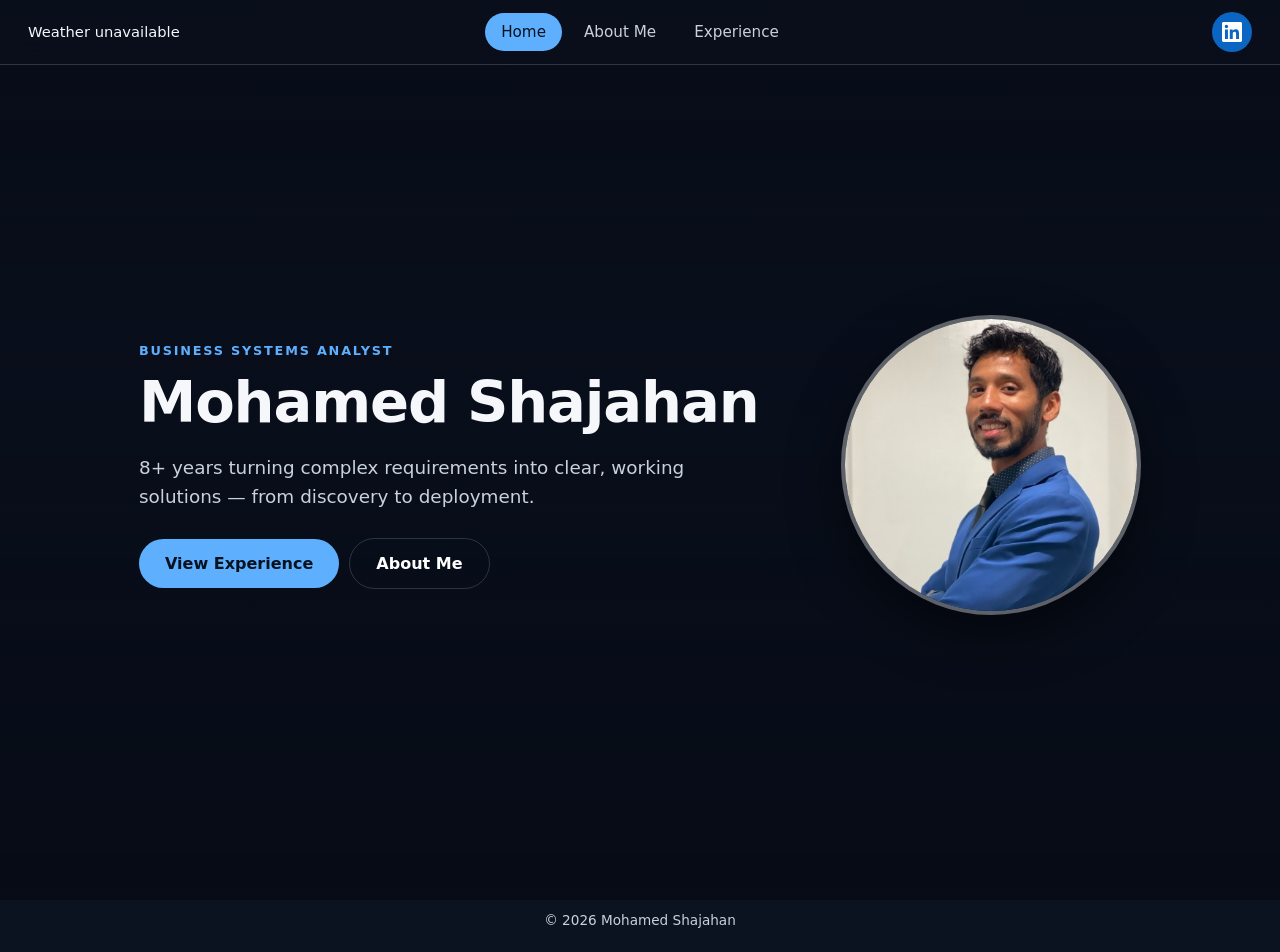
==== index.html @ e6f0591e "Add files via upload" ====
<!DOCTYPE html>
<html lang="en"><head><meta charset="utf-8"><meta name="viewport" content="width=device-width,initial-scale=1">
<title>Mohamed Shajahan | Business Systems Analyst</title>
<meta name="description" content="Mohamed Shajahan – Business Systems Analyst with 8+ years of experience.">
<link rel="stylesheet" href="style.css"></head>
<body>
<div class="bg"></div><div class="overlay"></div>
<header class="topbar">
<div class="weather" id="weather">Loading weather…</div>
<nav><a href="index.html" class="active">Home</a><a href="about.html">About Me</a><a href="experience.html">Experience</a></nav>
<div class="social"><a href="https://www.linkedin.com/in/mohamed-shajahan-46a0a1221/" target="_blank" rel="noopener" aria-label="LinkedIn profile" title="LinkedIn"><svg viewBox="0 0 24 24"><path d="M20.45 20.45h-3.56v-5.57c0-1.33-.03-3.04-1.85-3.04-1.85 0-2.14 1.45-2.14 2.94v5.67H9.35V9h3.41v1.56h.05c.48-.9 1.64-1.85 3.37-1.85 3.6 0 4.27 2.37 4.27 5.46v6.28zM5.34 7.43a2.06 2.06 0 1 1 0-4.13 2.06 2.06 0 0 1 0 4.13zM7.12 20.45H3.56V9h3.56v11.45zM22.22 0H1.77C.79 0 0 .77 0 1.73v20.54C0 23.23.79 24 1.77 24h20.45c.98 0 1.78-.77 1.78-1.73V1.73C24 .77 23.2 0 22.22 0z"/></svg></a></div>
</header>
<main>
<section class="hero">
<div><p class="eyebrow">Business Systems Analyst</p>
<h1>Mohamed Shajahan</h1>
<p class="lead">8+ years turning complex requirements into clear, working solutions — from discovery to deployment.</p>
<a class="btn" href="experience.html">View Experience</a><a class="btn ghost" href="about.html">About Me</a></div>
<img class="photo" src="img/profile.png" alt="Portrait of Mohamed Shajahan">
</section></main>
<footer>© 2026 Mohamed Shajahan</footer>
<script src="script.js"></script>
</body></html>
---- style.css ----
:root{--fg:#f5f7fa;--muted:#c9d1dc;--accent:#5eb0ff;--glass:rgba(12,18,30,.55);--border:rgba(255,255,255,.16)}
*{box-sizing:border-box;margin:0;padding:0}
html{scroll-behavior:smooth}
body{font-family:'Inter',system-ui,-apple-system,Segoe UI,sans-serif;color:var(--fg);background:#0b1220;min-height:100vh;line-height:1.6}
a{color:inherit;text-decoration:none}

/* rotating backgrounds */
.bg{position:fixed;inset:0;z-index:-2;background:#0b1220}
.bg .slide{position:absolute;inset:0;background-size:cover;background-position:center;opacity:0;transition:opacity 2s ease;transform:scale(1.06);animation:kb 24s ease-in-out infinite alternate}
.bg .slide.on{opacity:1}
@keyframes kb{to{transform:scale(1.14)}}
.overlay{position:fixed;inset:0;z-index:-1;background:linear-gradient(180deg,rgba(6,10,20,.65),rgba(6,10,20,.45) 40%,rgba(6,10,20,.75))}

/* top bar */
.topbar{position:fixed;top:0;left:0;right:0;z-index:10;display:flex;align-items:center;justify-content:space-between;gap:16px;padding:12px 28px;background:var(--glass);backdrop-filter:blur(14px);-webkit-backdrop-filter:blur(14px);border-bottom:1px solid var(--border)}
.weather{display:flex;align-items:center;gap:10px;font-size:.92rem;min-width:170px}
.weather .ico{font-size:1.6rem;line-height:1}
.weather small{display:block;color:var(--muted);font-size:.75rem}
nav{display:flex;gap:6px;align-items:center}
nav a{padding:7px 16px;border-radius:999px;font-weight:500;font-size:.95rem;color:var(--muted);transition:.2s}
nav a:hover{color:#fff;background:rgba(255,255,255,.1)}
nav a.active{color:#fff;background:var(--accent);color:#06121f}
.social{display:flex;justify-content:flex-end;min-width:170px}
.social a{display:grid;place-items:center;width:40px;height:40px;border-radius:50%;background:#0a66c2;transition:transform .2s,box-shadow .2s}
.social a:hover{transform:translateY(-2px) scale(1.06);box-shadow:0 6px 18px rgba(10,102,194,.55)}
.social svg{width:20px;height:20px;fill:#fff}

main{max-width:1050px;margin:0 auto;padding:110px 24px 70px}
.card{background:var(--glass);backdrop-filter:blur(14px);-webkit-backdrop-filter:blur(14px);border:1px solid var(--border);border-radius:20px;padding:34px}
h1{font-size:clamp(2.2rem,5vw,3.6rem);line-height:1.1;letter-spacing:-.02em}
h2{font-size:1.6rem;margin-bottom:16px}
.eyebrow{color:var(--accent);font-weight:600;letter-spacing:.14em;text-transform:uppercase;font-size:.8rem;margin-bottom:10px}
p{color:var(--muted)}
.btn{display:inline-block;margin-top:26px;margin-right:10px;padding:12px 26px;border-radius:999px;background:var(--accent);color:#06121f;font-weight:600;transition:.2s}
.btn.ghost{background:transparent;color:#fff;border:1px solid var(--border)}
.btn:hover{transform:translateY(-2px);filter:brightness(1.1)}

/* home */
.hero{display:grid;grid-template-columns:1fr 300px;gap:40px;align-items:center;min-height:calc(100vh - 190px)}
.hero p.lead{font-size:1.15rem;margin-top:18px;max-width:560px}
.photo{width:100%;aspect-ratio:1;object-fit:cover;border-radius:50%;border:4px solid rgba(255,255,255,.35);box-shadow:0 20px 50px rgba(0,0,0,.5)}

/* about */
.about-grid{display:grid;grid-template-columns:260px 1fr;gap:34px;align-items:start}
.about-grid .photo{border-radius:20px;aspect-ratio:4/5}
.chips{display:flex;flex-wrap:wrap;gap:8px;margin-top:8px}
.chip{padding:6px 14px;border-radius:999px;font-size:.85rem;background:rgba(94,176,255,.16);border:1px solid rgba(94,176,255,.35);color:#dcecff}
.stack{display:grid;gap:26px}
ul.comp{list-style:none;display:grid;grid-template-columns:1fr 1fr;gap:8px 24px;margin-top:8px}
ul.comp li{color:var(--muted);padding-left:22px;position:relative}
ul.comp li:before{content:"✓";position:absolute;left:0;color:var(--accent)}

/* experience timeline */
.timeline{position:relative;margin-top:12px;padding-left:30px;border-left:2px solid var(--border)}
.job{position:relative;margin-bottom:22px}
.job:before{content:"";position:absolute;left:-39px;top:36px;width:14px;height:14px;border-radius:50%;background:var(--accent);box-shadow:0 0 0 5px rgba(94,176,255,.25)}
.job header{display:flex;flex-wrap:wrap;justify-content:space-between;gap:6px 16px;margin-bottom:10px}
.job h3{font-size:1.2rem}
.job .co{color:var(--accent);font-weight:600}
.job .date{color:var(--muted);font-size:.9rem}
.job ul{padding-left:18px;color:var(--muted)}
.job li{margin-bottom:6px}

footer{text-align:center;color:var(--muted);font-size:.85rem;padding:20px}

@media(max-width:800px){
 .topbar{flex-wrap:wrap;padding:10px 14px;justify-content:center}
 .weather,.social{min-width:0}
 .hero,.about-grid{grid-template-columns:1fr}
 .hero{text-align:center;min-height:auto}
 .hero .photo{max-width:220px;margin:0 auto;order:-1}
 .hero p.lead{margin-inline:auto}
 .about-grid .photo{max-width:240px}
 ul.comp{grid-template-columns:1fr}
 main{padding-top:150px}
 .card{padding:24px}
}
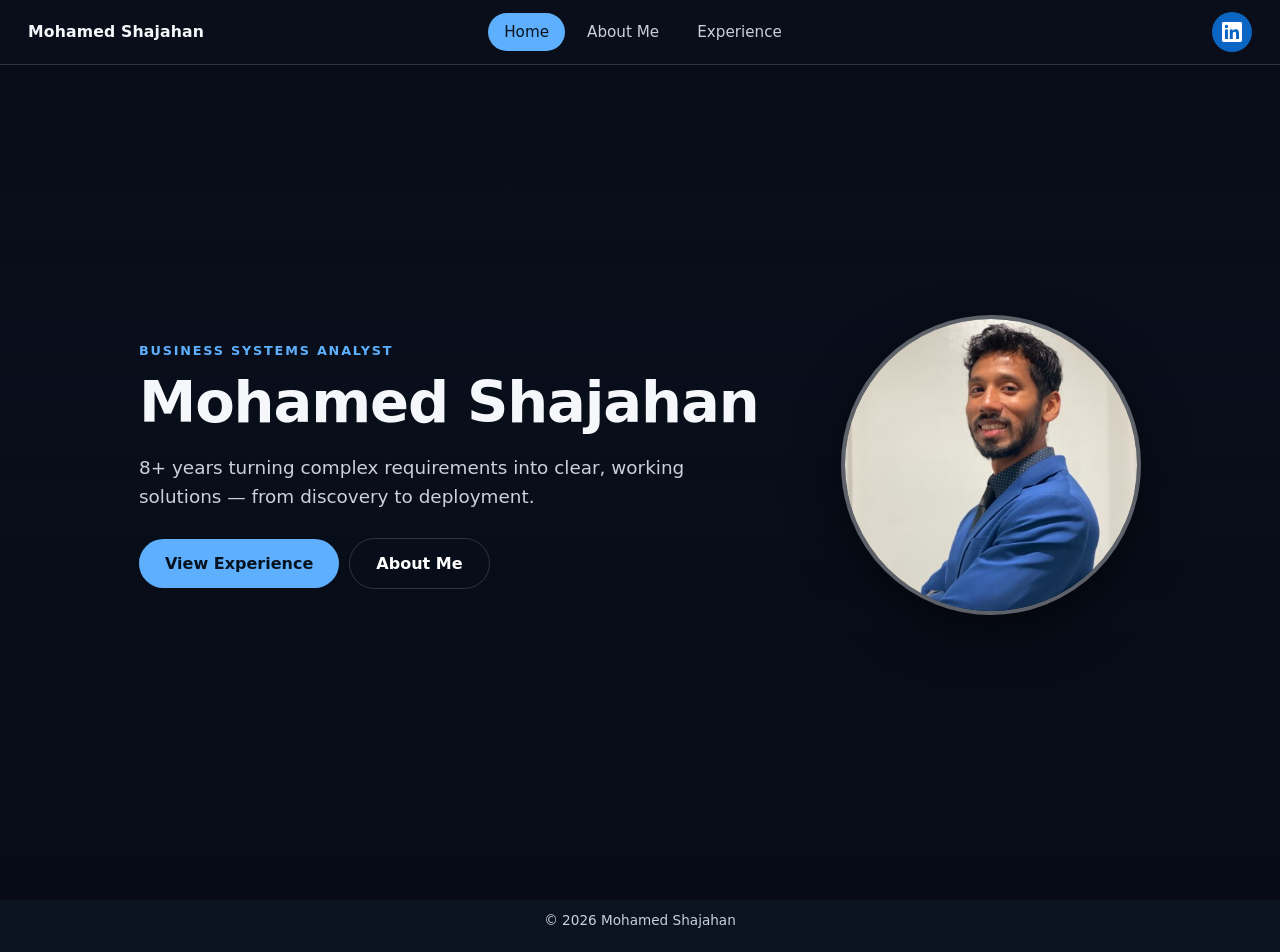
==== commit 0a673301: "Match experience to current resume; remove weather/location feature Co-Authored-By: Claude Opus 5.5 " ====
--- a/index.html
+++ b/index.html
@@ -6,7 +6,7 @@
 <body>
 <div class="bg"></div><div class="overlay"></div>
 <header class="topbar">
-<div class="weather" id="weather">Loading weather…</div>
+<a class="brand" href="index.html">Mohamed Shajahan</a>
 <nav><a href="index.html" class="active">Home</a><a href="about.html">About Me</a><a href="experience.html">Experience</a></nav>
 <div class="social"><a href="https://www.linkedin.com/in/mohamed-shajahan-46a0a1221/" target="_blank" rel="noopener" aria-label="LinkedIn profile" title="LinkedIn"><svg viewBox="0 0 24 24"><path d="M20.45 20.45h-3.56v-5.57c0-1.33-.03-3.04-1.85-3.04-1.85 0-2.14 1.45-2.14 2.94v5.67H9.35V9h3.41v1.56h.05c.48-.9 1.64-1.85 3.37-1.85 3.6 0 4.27 2.37 4.27 5.46v6.28zM5.34 7.43a2.06 2.06 0 1 1 0-4.13 2.06 2.06 0 0 1 0 4.13zM7.12 20.45H3.56V9h3.56v11.45zM22.22 0H1.77C.79 0 0 .77 0 1.73v20.54C0 23.23.79 24 1.77 24h20.45c.98 0 1.78-.77 1.78-1.73V1.73C24 .77 23.2 0 22.22 0z"/></svg></a></div>
 </header>
--- a/style.css
+++ b/style.css
@@ -13,9 +13,7 @@
 
 /* top bar */
 .topbar{position:fixed;top:0;left:0;right:0;z-index:10;display:flex;align-items:center;justify-content:space-between;gap:16px;padding:12px 28px;background:var(--glass);backdrop-filter:blur(14px);-webkit-backdrop-filter:blur(14px);border-bottom:1px solid var(--border)}
-.weather{display:flex;align-items:center;gap:10px;font-size:.92rem;min-width:170px}
-.weather .ico{font-size:1.6rem;line-height:1}
-.weather small{display:block;color:var(--muted);font-size:.75rem}
+.brand{min-width:170px;font-weight:600;font-size:.98rem;letter-spacing:.01em}
 nav{display:flex;gap:6px;align-items:center}
 nav a{padding:7px 16px;border-radius:999px;font-weight:500;font-size:.95rem;color:var(--muted);transition:.2s}
 nav a:hover{color:#fff;background:rgba(255,255,255,.1)}
@@ -65,7 +63,7 @@
 
 @media(max-width:800px){
  .topbar{flex-wrap:wrap;padding:10px 14px;justify-content:center}
- .weather,.social{min-width:0}
+ .brand,.social{min-width:0}
  .hero,.about-grid{grid-template-columns:1fr}
  .hero{text-align:center;min-height:auto}
  .hero .photo{max-width:220px;margin:0 auto;order:-1}
